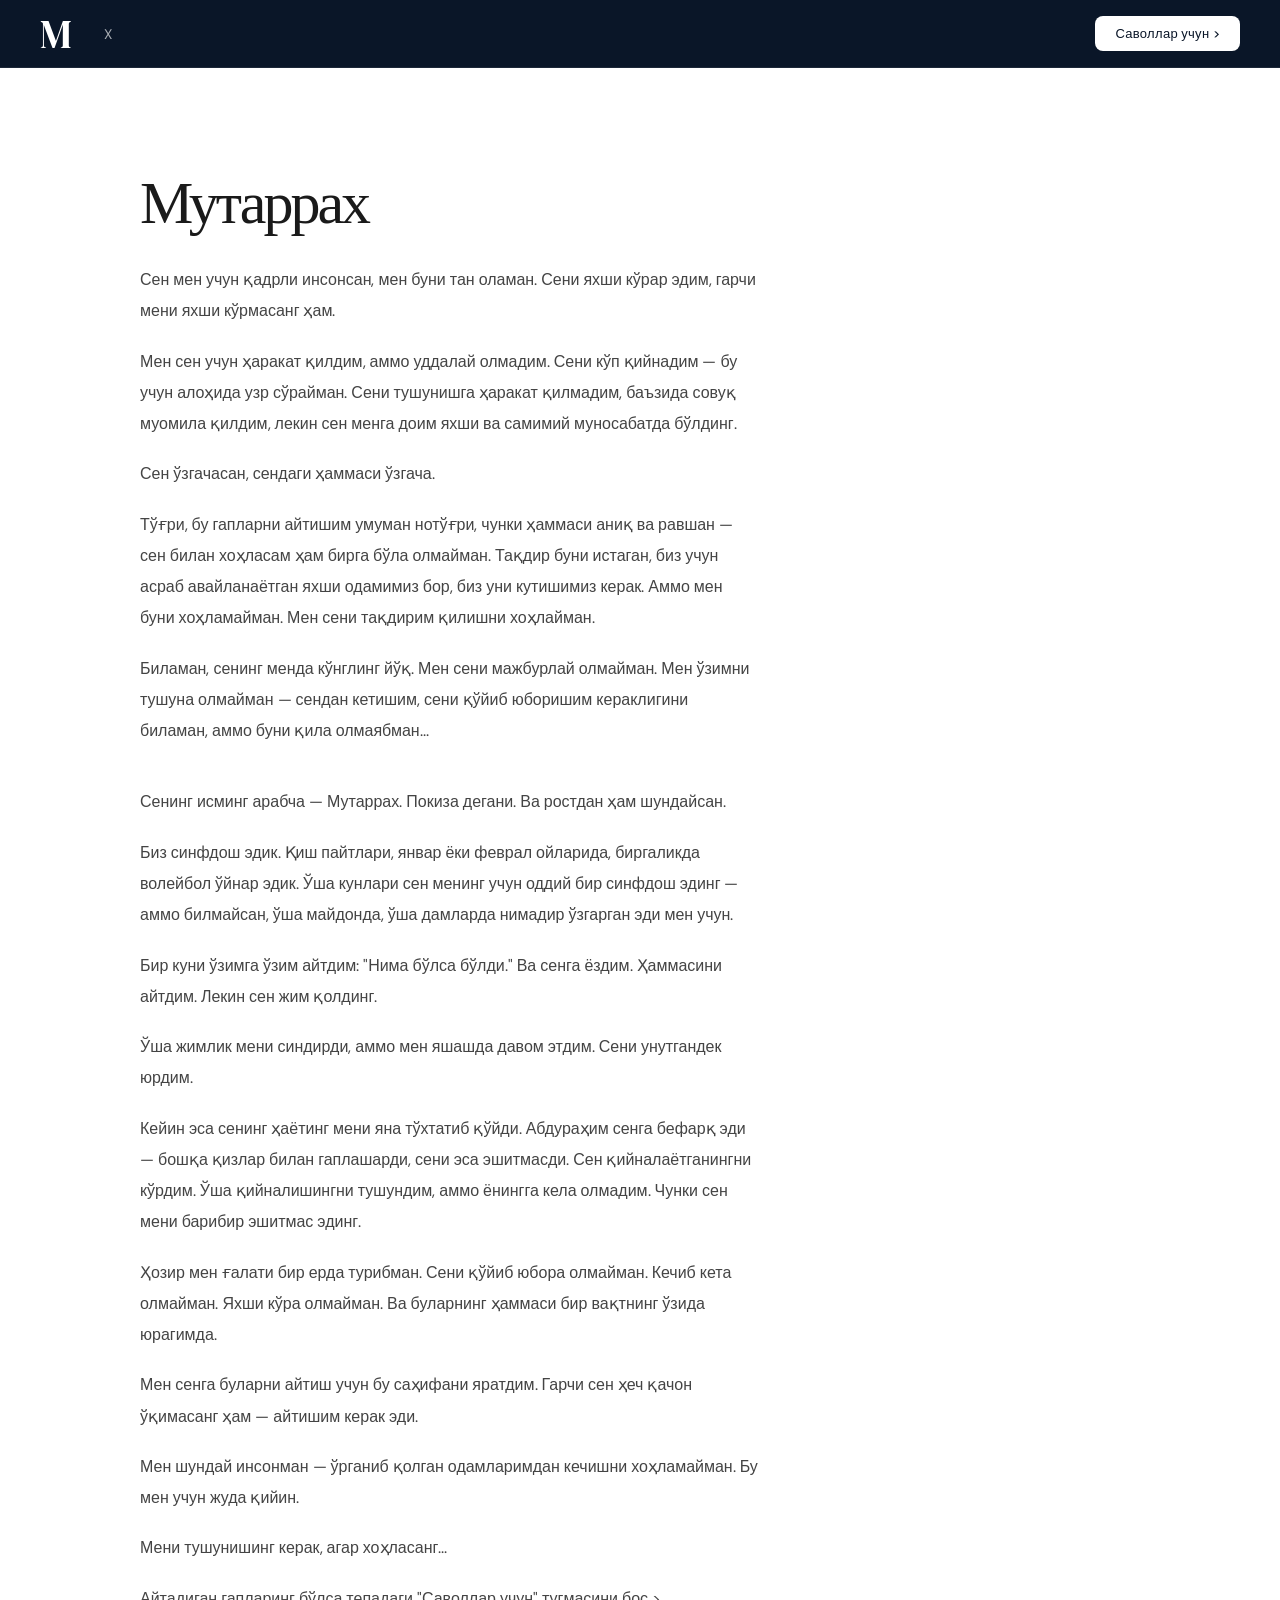
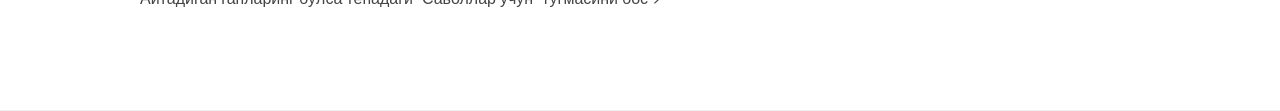
==== M.html @ 3c9c2082 "first commit" ====
<!DOCTYPE html>
<html lang="en">

<head>
    <meta charset="UTF-8">
    <meta name="viewport" content="width=device-width, initial-scale=1.0">
    <link rel="stylesheet" href="./M.css">
    <link rel="preconnect" href="https://fonts.googleapis.com">
    <link href="https://fonts.googleapis.com/css2?family=DM+Serif+Display&family=DM+Sans:wght@300;400;500&display=swap"
        rel="stylesheet">
    <meta name="viewport" content="width=device-width, initial-scale=1.0">

    <title>MXMTE</title>
</head>

<body>
    <header>
        <nav class="navbar">
            <div class="nav-left">
                <div class="nav-logo">M</div>
                <ul class="nav-links">
                    <li><a href="./X.html">X</a></li>
                </ul>
            </div>
            <a href="https://t.me/botiraliyevvs" target="_blank" class="nav-btn">Саволлар учун ></a>
        </nav>
    </header>

    <main>
        <section class="section">
            <div class="section-inner">
                <div class="content-block">
                    <div class="big-letter">Мутаррах</div>
                    <div class="text-body">
                        <p>Сен мен учун қадрли инсонсан, мен буни тан оламан. Сени яхши кўрар эдим, гарчи мени яхши
                            кўрмасанг ҳам.</p>
                        <p>Мен сен учун ҳаракат қилдим, аммо уддалай олмадим. Сени кўп қийнадим — бу учун алоҳида узр
                            сўрайман. Сени тушунишга ҳаракат қилмадим, баъзида совуқ муомила қилдим, лекин сен менга
                            доим яхши ва самимий муносабатда бўлдинг.</p>
                        <p>Сен ўзгачасан, сендаги ҳаммаси ўзгача.</p>
                        <p>Тўғри, бу гапларни айтишим умуман нотўғри, чунки ҳаммаси аниқ ва равшан — сен билан хоҳласам
                            ҳам бирга бўла олмайман. Тақдир буни истаган, биз учун асраб авайланаётган яхши одамимиз
                            бор, биз уни кутишимиз керак. Аммо мен буни хоҳламайман. Мен сени тақдирим қилишни
                            хоҳлайман.</p>
                        <p>Биламан, сенинг менда кўнглинг йўқ. Мен сени мажбурлай олмайман. Мен ўзимни тушуна олмайман —
                            сендан кетишим, сени қўйиб юборишим кераклигини биламан, аммо буни қила олмаябман...</p>

                        <br>

                        <p>Сенинг исминг арабча — Мутаррах. Покиза дегани. Ва ростдан ҳам шундайсан.</p>
                        <p>Биз синфдош эдик. Қиш пайтлари, январ ёки феврал ойларида, биргаликда волейбол ўйнар эдик.
                            Ўша кунлари сен менинг учун оддий бир синфдош эдинг — аммо билмайсан, ўша майдонда, ўша
                            дамларда нимадир ўзгарган эди мен учун.</p>
                        <p>Бир куни ўзимга ўзим айтдим: "Нима бўлса бўлди." Ва сенга ёздим. Ҳаммасини айтдим. Лекин сен
                            жим қолдинг.</p>
                        <p>Ўша жимлик мени синдирди, аммо мен яшашда давом этдим. Сени унутгандек юрдим.</p>
                        <p>Кейин эса сенинг ҳаётинг мени яна тўхтатиб қўйди. Абдураҳим сенга бефарқ эди — бошқа қизлар
                            билан гаплашарди, сени эса эшитмасди. Сен қийналаётганингни кўрдим. Ўша қийналишингни
                            тушундим, аммо ёнингга кела олмадим. Чунки сен мени барибир эшитмас эдинг.</p>
                        <p>Ҳозир мен ғалати бир ерда турибман. Сени қўйиб юбора олмайман. Кечиб кета олмайман. Яхши кўра
                            олмайман. Ва буларнинг ҳаммаси бир вақтнинг ўзида юрагимда.</p>
                        <p>Мен сенга буларни айтиш учун бу саҳифани яратдим. Гарчи сен ҳеч қачон ўқимасанг ҳам — айтишим
                            керак эди.</p>
                        <p>Мен шундай инсонман — ўрганиб қолган одамларимдан кечишни хоҳламайман. Бу мен учун жуда
                            қийин.</p>
                        <p>Мени тушунишинг керак, агар хоҳласанг...</p>
                        <p>Айтадиган гапларинг бўлса тепадаги "Саволлар учун" тугмасини бос ></p>
                    </div>
                </div>
            </div>
        </section>
    </main>
</body>

</html>
---- M.css ----
* {
    margin: 0;
    padding: 0;
    box-sizing: border-box;
}

body {
    font-family: 'DM Sans', sans-serif;
    background: #fff;
    color: #1a1a1a;
}

/* ===== NAVBAR ===== */
/* ===== NAVBAR ===== */
.navbar {
    display: flex;
    align-items: center;
    justify-content: space-between;
    padding: 0 2.5rem;
    height: 68px;
    background: #0a1628;
    border-bottom: 1px solid rgba(255, 255, 255, 0.08);
    position: sticky;
    top: 0;
    z-index: 100;
}

.nav-left {
    display: flex;
    align-items: center;
    gap: 0.5rem;
}

.nav-logo {
    font-family: 'DM Serif Display', serif;
    font-size: 40px;
    color: #fff;
    letter-spacing: -0.5px;
    margin-right: 0.5rem;
    cursor: pointer;
    transition: opacity 0.2s;
}

.nav-logo:hover {
    opacity: 0.7;
}

.nav-links {
    display: flex;
    list-style: none;
}

.nav-links li a {
    display: block;
    padding: 8px 16px;
    font-size: 14px;
    font-weight: 400;
    color: rgba(255, 255, 255, 0.65);
    text-decoration: none;
    letter-spacing: 0.3px;
    border-radius: 8px;
    transition: color 0.18s, background 0.18s;
    position: relative;
}

.nav-links li a::after {
    content: '';
    position: absolute;
    bottom: 2px;
    left: 16px;
    right: 16px;
    height: 1px;
    background: #fff;
    transform: scaleX(0);
    transition: transform 0.22s cubic-bezier(0.4, 0, 0.2, 1);
    transform-origin: left;
}

.nav-links li a:hover {
    color: #fff;
    background: rgba(255, 255, 255, 0.08);
}

.nav-links li a:hover::after {
    transform: scaleX(1);
}

.nav-links li a.active {
    color: #fff;
    font-weight: 500;
}

.nav-links li a.active::after {
    transform: scaleX(1);
}

.nav-btn {
    display: inline-block;
    padding: 9px 20px;
    font-family: 'DM Sans', sans-serif;
    font-size: 13px;
    font-weight: 500;
    color: #0a1628;
    background: #fff;
    border-radius: 8px;
    text-decoration: none;
    letter-spacing: 0.3px;
    transition: opacity 0.18s;
    white-space: nowrap;
}

.nav-btn:hover {
    opacity: 0.8;
}

/* ===== SECTION ===== */
.section {
    padding: 6rem 2.5rem;
    border-bottom: 1px solid rgba(0, 0, 0, 0.06);
}

.section-inner {
    max-width: 1000px;
    margin: 0 auto;
    display: grid;
    grid-template-columns: 1fr 300px;
    gap: 5rem;
    align-items: start;
}

.content-block {
    padding-top: 0.5rem;
}

.big-letter {
    font-family: 'DM Serif Display', serif;
    font-size: 60px;
    color: #1a1a1a;
    line-height: 1;
    letter-spacing: -3px;
    margin-bottom: 2rem;
}

.text-body p {
    font-size: 16px;
    font-weight: 400;
    color: #444;
    line-height: 1.95;
    margin-bottom: 1.2rem;
}

.text-body p:last-child {
    margin-bottom: 0;
}

/* ===== MOBILE (default yaxshilash) ===== */
@media (max-width: 768px) {
    
    .navbar {
        padding: 0 1rem;
        height: auto;
        flex-wrap: wrap;
        gap: 10px;
    }

    .nav-logo {
        font-size: 28px;
    }

    .nav-links {
        width: 100%;
        justify-content: center;
        flex-wrap: wrap;
        gap: 6px;
    }

    .nav-links li a {
        padding: 6px 10px;
        font-size: 13px;
    }

    .nav-btn {
        padding: 7px 14px;
        font-size: 12px;
    }

    /* SECTION */
    .section {
        padding: 3rem 1rem;
    }

    .section-inner {
        grid-template-columns: 1fr;
        gap: 2rem;
    }

    .big-letter {
        font-size: 38px;
        margin-bottom: 1.2rem;
    }

    .text-body p {
        font-size: 14px;
        line-height: 1.7;
    }
}


@media (max-width: 480px) {

    .nav-logo {
        font-size: 24px;
    }

    .navbar {
        padding: 0.5rem 0.8rem;
    }

    .section {
        padding: 2.5rem 0.8rem;
    }

    .big-letter {
        font-size: 32px;
    }

    .text-body p {
        font-size: 13px;
    }
}
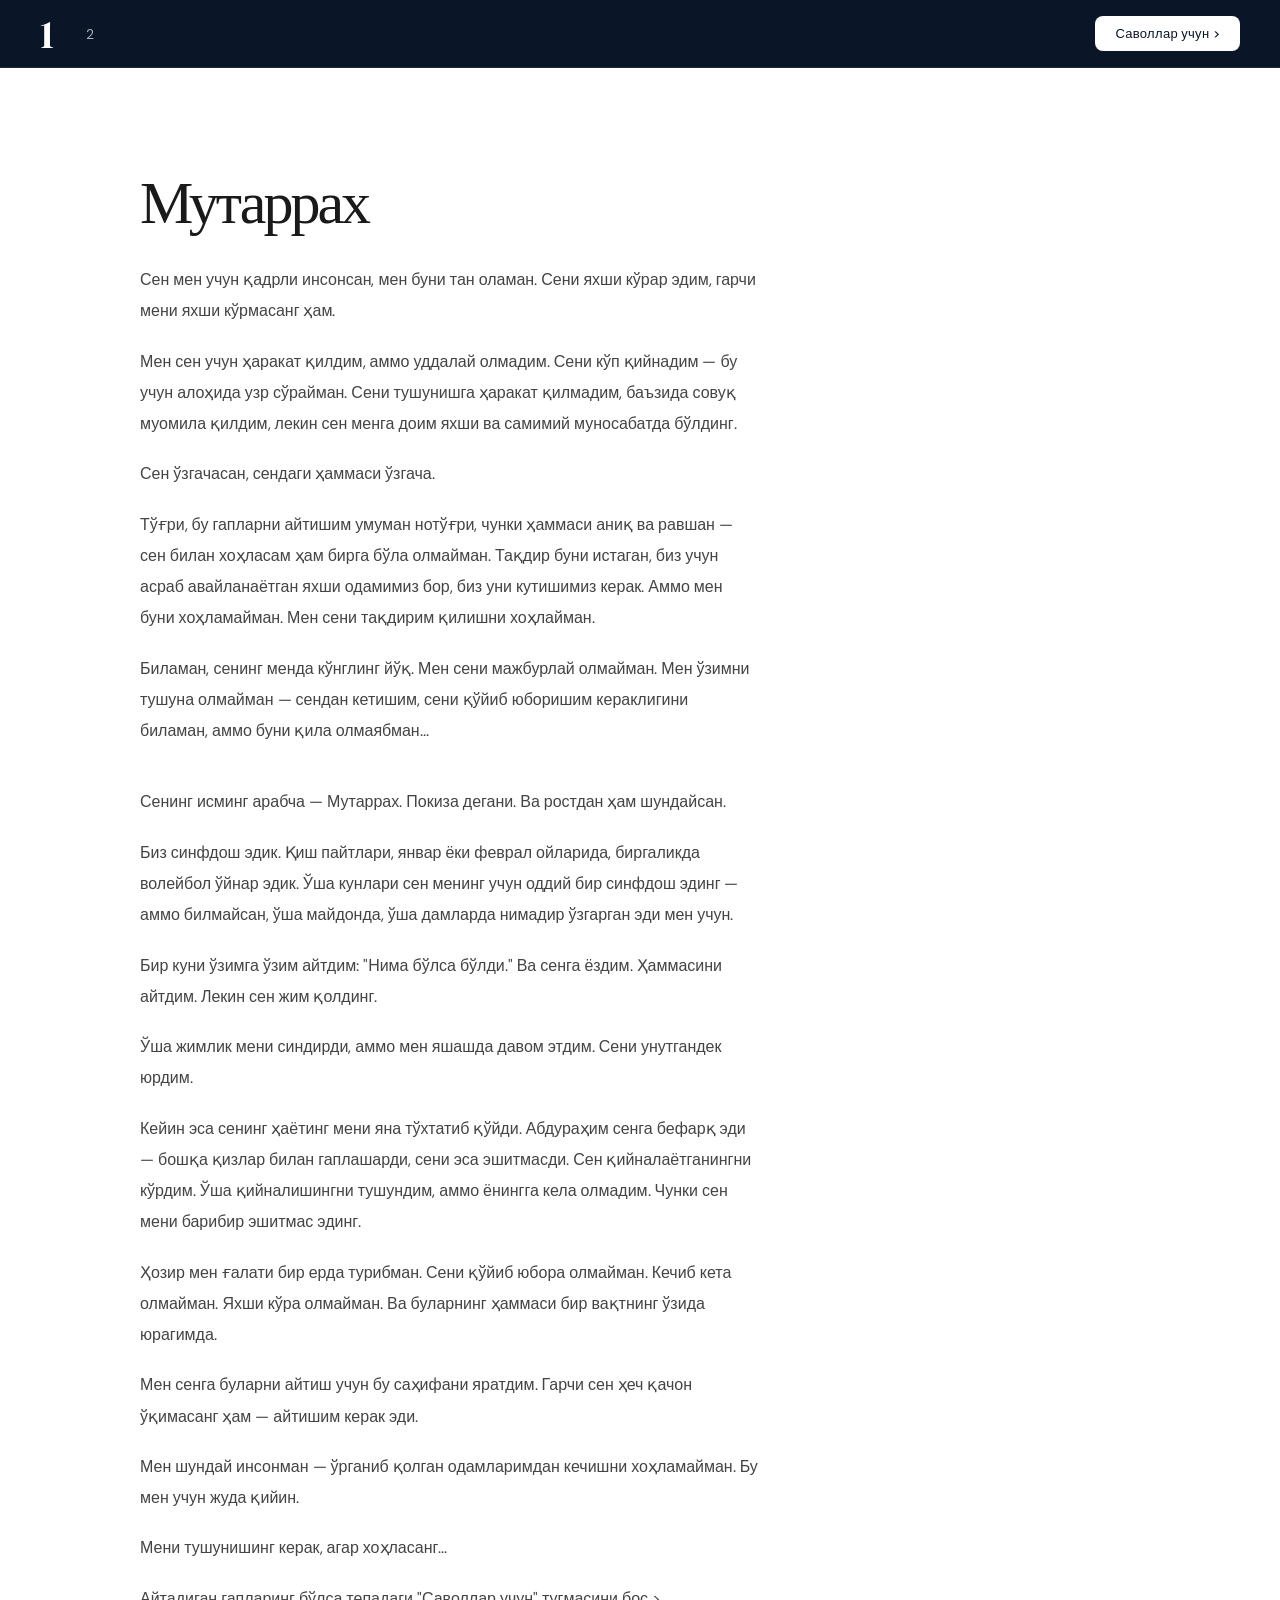
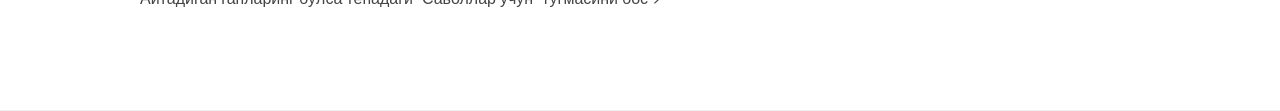
==== commit 6bf2184b: "Update M.html" ====
--- a/M.html
+++ b/M.html
@@ -17,9 +17,9 @@
     <header>
         <nav class="navbar">
             <div class="nav-left">
-                <div class="nav-logo">M</div>
+                <div class="nav-logo">1</div>
                 <ul class="nav-links">
-                    <li><a href="./X.html">X</a></li>
+                    <li><a href="./X.html">2</a></li>
                 </ul>
             </div>
             <a href="https://t.me/botiraliyevvs" target="_blank" class="nav-btn">Саволлар учун ></a>
@@ -72,4 +72,4 @@
     </main>
 </body>
 
-</html>+</html>
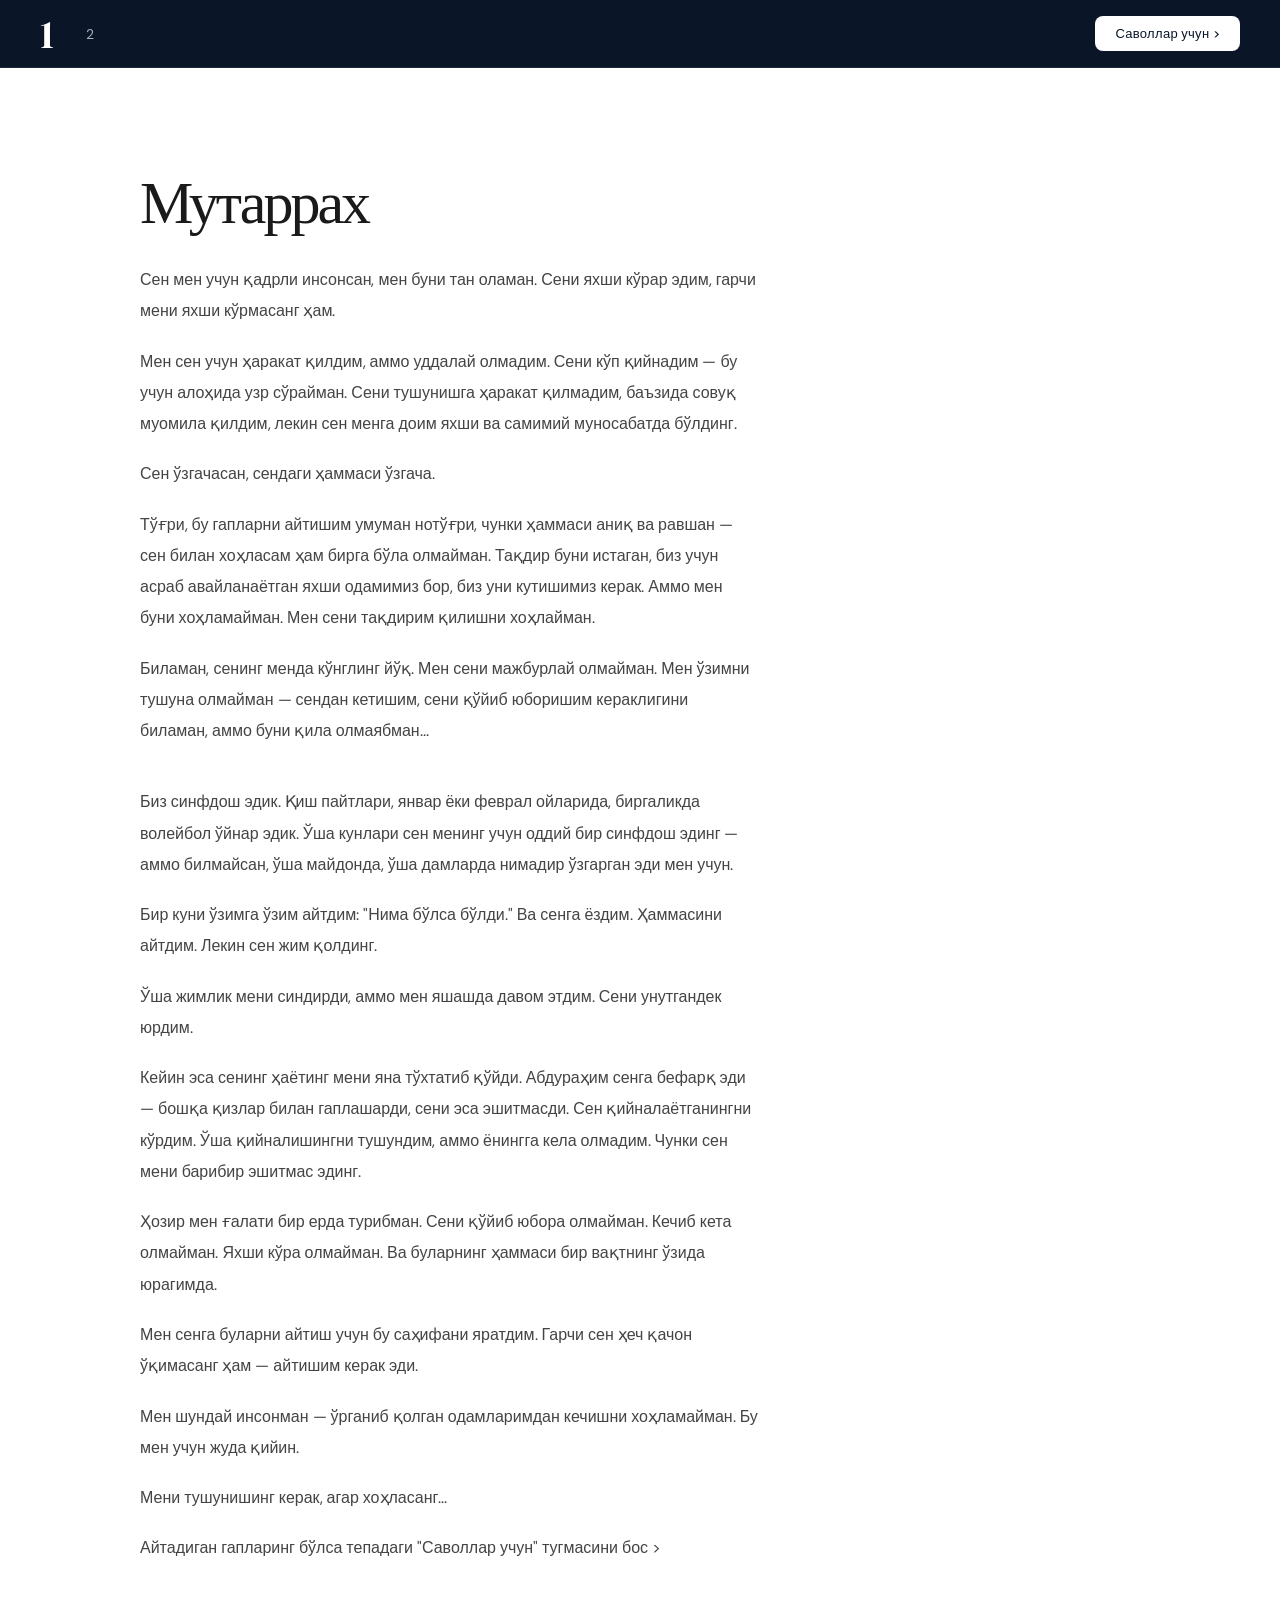
==== commit b3912f01: "Update M.html" ====
--- a/M.html
+++ b/M.html
@@ -47,7 +47,6 @@
 
                         <br>
 
-                        <p>Сенинг исминг арабча — Мутаррах. Покиза дегани. Ва ростдан ҳам шундайсан.</p>
                         <p>Биз синфдош эдик. Қиш пайтлари, январ ёки феврал ойларида, биргаликда волейбол ўйнар эдик.
                             Ўша кунлари сен менинг учун оддий бир синфдош эдинг — аммо билмайсан, ўша майдонда, ўша
                             дамларда нимадир ўзгарган эди мен учун.</p>
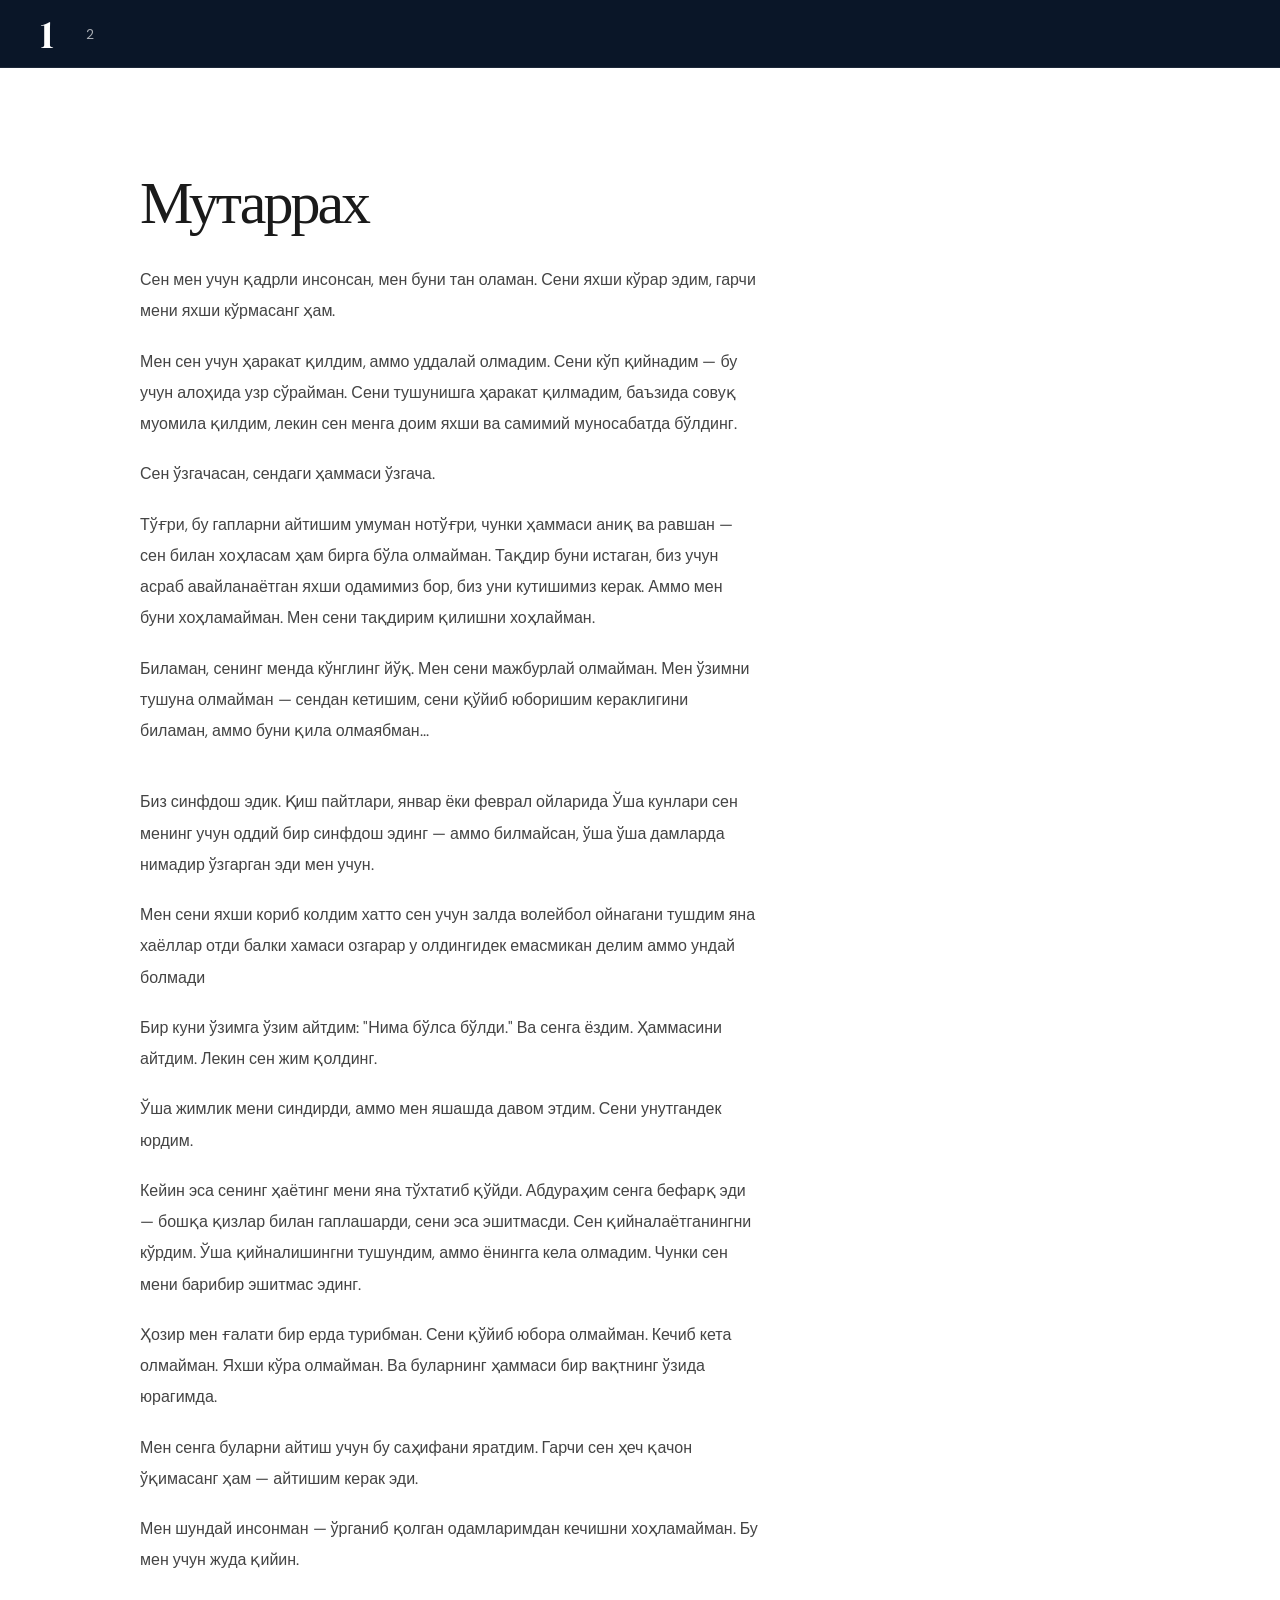
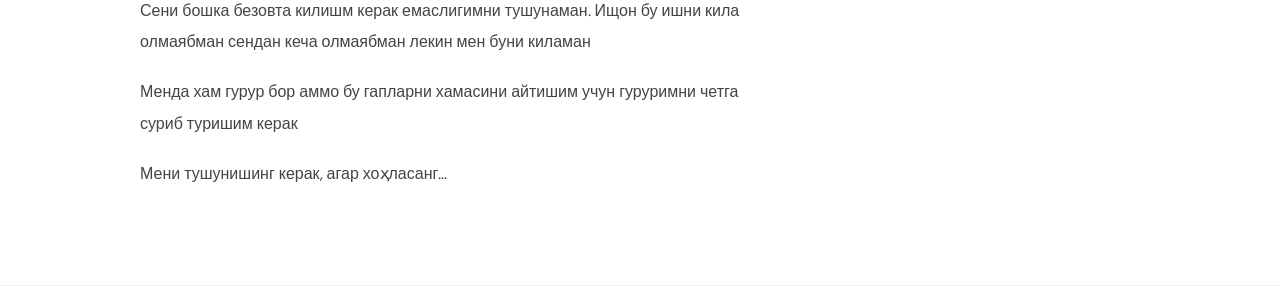
==== commit 44a759da: "Update M.html" ====
--- a/M.html
+++ b/M.html
@@ -22,7 +22,6 @@
                     <li><a href="./X.html">2</a></li>
                 </ul>
             </div>
-            <a href="https://t.me/botiraliyevvs" target="_blank" class="nav-btn">Саволлар учун ></a>
         </nav>
     </header>
 
@@ -44,12 +43,12 @@
                             хоҳлайман.</p>
                         <p>Биламан, сенинг менда кўнглинг йўқ. Мен сени мажбурлай олмайман. Мен ўзимни тушуна олмайман —
                             сендан кетишим, сени қўйиб юборишим кераклигини биламан, аммо буни қила олмаябман...</p>
-
                         <br>
 
-                        <p>Биз синфдош эдик. Қиш пайтлари, январ ёки феврал ойларида, биргаликда волейбол ўйнар эдик.
-                            Ўша кунлари сен менинг учун оддий бир синфдош эдинг — аммо билмайсан, ўша майдонда, ўша
+                        <p>Биз синфдош эдик. Қиш пайтлари, январ ёки феврал ойларида
+                            Ўша кунлари сен менинг учун оддий бир синфдош эдинг — аммо билмайсан, ўша ўша
                             дамларда нимадир ўзгарган эди мен учун.</p>
+                        <p>Мен сени яхши кориб колдим хатто сен учун залда волейбол ойнагани тушдим яна хаёллар отди балки хамаси озгарар у олдингидек емасмикан делим аммо ундай болмади</p>
                         <p>Бир куни ўзимга ўзим айтдим: "Нима бўлса бўлди." Ва сенга ёздим. Ҳаммасини айтдим. Лекин сен
                             жим қолдинг.</p>
                         <p>Ўша жимлик мени синдирди, аммо мен яшашда давом этдим. Сени унутгандек юрдим.</p>
@@ -62,8 +61,10 @@
                             керак эди.</p>
                         <p>Мен шундай инсонман — ўрганиб қолган одамларимдан кечишни хоҳламайман. Бу мен учун жуда
                             қийин.</p>
+                        
+                        <p>Сени бошка безовта килишм керак емаслигимни тушунаман. Ищон бу ишни кила олмаябман сендан кеча олмаябман лекин мен буни киламан</p>
+                        <p>Менда хам гурур бор аммо бу гапларни хамасини айтишим учун гуруримни четга суриб туришим керак</p>
                         <p>Мени тушунишинг керак, агар хоҳласанг...</p>
-                        <p>Айтадиган гапларинг бўлса тепадаги "Саволлар учун" тугмасини бос ></p>
                     </div>
                 </div>
             </div>
